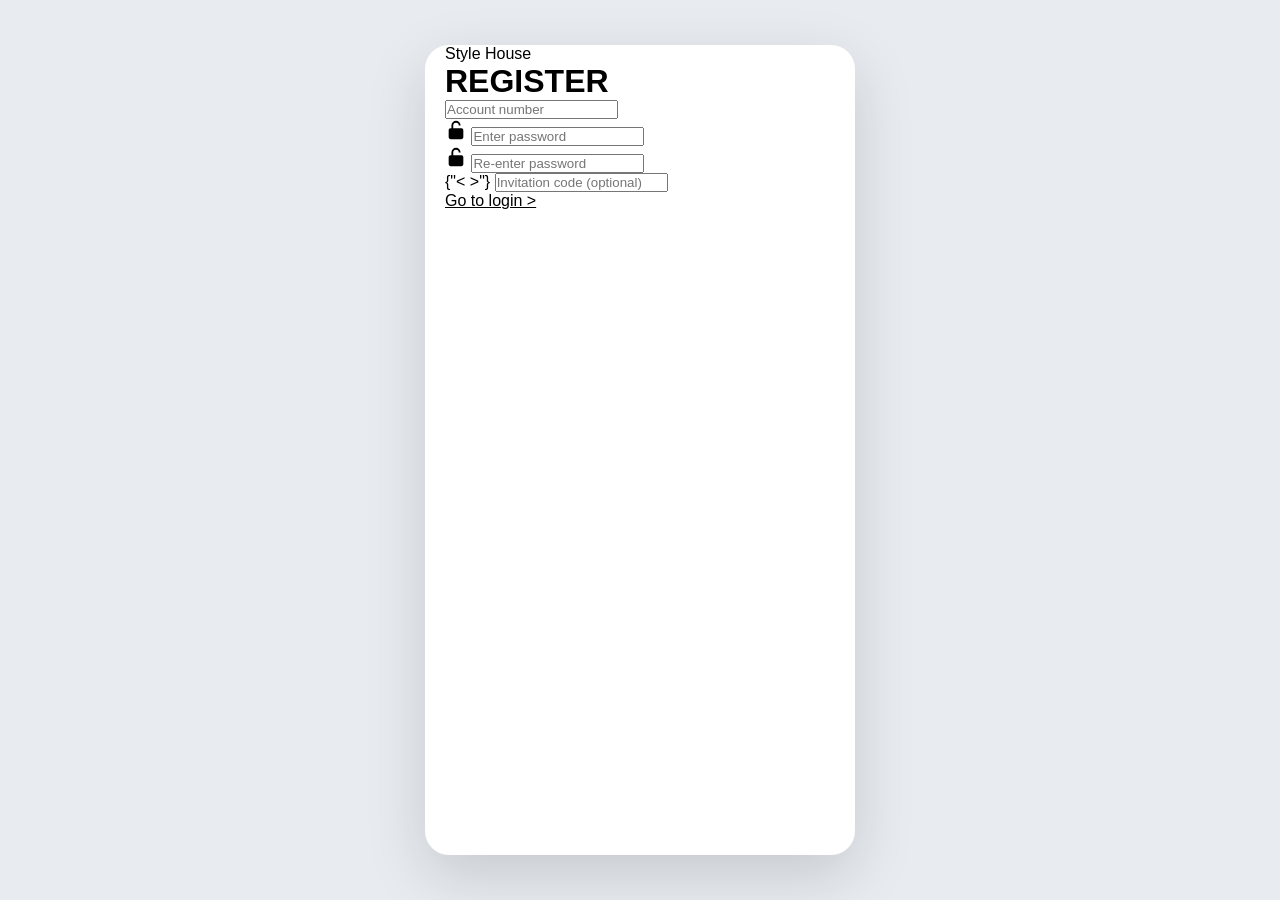
==== index.html @ 8387abc7 "Update index.html" ====
<!DOCTYPE html>
<html lang="en">
<head>
  <meta charset="UTF-8" />
  <meta name="viewport" content="width=device-width, initial-scale=1.0, maximum-scale=1.0, user-scalable=no" />
  <title>Auto Parts</title>
  <link rel="stylesheet" href="css/style.css" />
  <link rel="stylesheet" href="https://cdnjs.cloudflare.com/ajax/libs/font-awesome/6.0.0-beta3/css/all.min.css" />
</head>
<body>
  <div id="app"></div>

  <!-- Bottom Navigation -->
  <nav id="bottom-nav">
    <button class="nav-item" data-page="home"><i class="fas fa-home"></i><span>Home</span></button>
    <button class="nav-item" data-page="product"><i class="fas fa-shopping-bag"></i><span>Product</span></button>
    <button class="nav-item" data-page="myproduct"><i class="fas fa-box"></i><span>My product</span></button>
    <button class="nav-item" data-page="team"><i class="fas fa-users"></i><span>Team</span></button>
    <button class="nav-item" data-page="mine"><i class="fas fa-user"></i><span>Mine</span></button>
  </nav>

  <!-- Toast -->
  <div id="toast-container"></div>

  <script type="module" src="js/app.js"></script>
</body>
</html>
---- css/style.css ----
/* ============================================
   BASE STYLES
============================================ */
* {
  margin: 0;
  padding: 0;
  box-sizing: border-box;
}

body {
  font-family: -apple-system, BlinkMacSystemFont, 'Segoe UI', Roboto, sans-serif;
  background: #f0f2f5;
  display: flex;
  justify-content: center;
  align-items: center;
  min-height: 100vh;
}

#app {
  width: 100%;
  max-width: 430px;
  min-height: 100vh;
  margin: 0 auto;
  padding: 0 20px 80px;
  position: relative;
  background: #ffffff;
  transition: background 0.2s;
}

/* ============================================
   BOTTOM NAVIGATION (Dark)
============================================ */
#bottom-nav {
  position: fixed;
  bottom: 0;
  left: 50%;
  transform: translateX(-50%);
  width: 100%;
  max-width: 430px;
  background: #1a1f2e;
  display: none;
  justify-content: space-around;
  padding: 6px 0 10px;
  z-index: 1000;
  border-top: 1px solid #2a3040;
}

#bottom-nav.show {
  display: flex;
}

.nav-item {
  display: flex;
  flex-direction: column;
  align-items: center;
  cursor: pointer;
  padding: 4px 12px;
  color: #6a7488;
  border: none;
  background: none;
  font-size: 11px;
  transition: color 0.2s;
  min-width: 56px;
  text-decoration: none;
}

.nav-item i {
  font-size: 22px;
  margin-bottom: 2px;
}

.nav-item.active {
  color: #FF6B00;
}

.nav-item span {
  font-size: 10px;
  font-weight: 500;
}

/* ============================================
   AUTH PAGES (Register / Login) – Light Theme
============================================ */
.auth-page {
  background: #ffffff;
  min-height: 100vh;
  padding: 30px 0 20px;
}

.auth-header {
  text-align: center;
  margin-bottom: 30px;
}

/* Big circular logo */
.auth-logo {
  display: block;
  width: 120px;
  height: 120px;
  margin: 0 auto 10px;
  border-radius: 50%;
  object-fit: cover;
  background: #f5f5f5;
  padding: 6px;
  border: 3px solid #FF6B00;
}

/* Fallback text/emoji logo */
.logo-fallback {
  display: none;
  font-size: 60px;
  text-align: center;
  width: 120px;
  height: 120px;
  line-height: 120px;
  border-radius: 50%;
  background: #f5f5f5;
  border: 3px solid #FF6B00;
  margin: 0 auto 10px;
  color: #FF6B00;
}

.auth-header h1 {
  font-size: 28px;
  font-weight: 700;
  color: #FF6B00;
  letter-spacing: 1px;
  text-transform: uppercase;
  margin-top: 4px;
}

.auth-header .sub {
  font-size: 14px;
  color: #888;
  margin-top: 2px;
  letter-spacing: 2px;
  font-weight: 500;
}

.auth-card {
  background: #ffffff;
  border-radius: 12px;
  padding: 10px 0;
}

.auth-card .input-group {
  margin-bottom: 18px;
}

.auth-card .input-group label {
  display: block;
  font-size: 14px;
  font-weight: 500;
  color: #333;
  margin-bottom: 4px;
  letter-spacing: 0.3px;
}

.auth-card .input-group input {
  width: 100%;
  padding: 12px 14px;
  border: 1px solid #ddd;
  border-radius: 8px;
  font-size: 15px;
  background: #fafafa;
  transition: border 0.3s, background 0.3s;
  color: #333;
}

.auth-card .input-group input:focus {
  border-color: #FF6B00;
  outline: none;
  background: #ffffff;
}

.auth-btn {
  width: 100%;
  padding: 14px;
  background: #FF6B00;
  color: #ffffff;
  border: none;
  border-radius: 30px;
  font-size: 16px;
  font-weight: 700;
  cursor: pointer;
  transition: opacity 0.3s, transform 0.1s;
  margin-top: 6px;
}

.auth-btn:hover {
  opacity: 0.85;
}

.auth-btn:active {
  transform: scale(0.97);
}

.auth-footer {
  text-align: center;
  margin-top: 16px;
  font-size: 14px;
  color: #555;
}

.auth-footer .link {
  color: #FF6B00;
  text-decoration: none;
  font-weight: 600;
}

.auth-footer .link:hover {
  text-decoration: underline;
}

.auth-bottom-links {
  display: flex;
  justify-content: center;
  gap: 40px;
  margin-top: 30px;
  color: #aaa;
  font-size: 13px;
  font-weight: 500;
}

.auth-bottom-links span {
  cursor: default;
}

.auth-bottom-links i {
  margin-right: 4px;
}

/* ============================================
   DARK THEME PAGES (Home, Product, Team, Mine, etc.)
============================================ */
.dark-page {
  background: #0f1624;
  color: #ffffff;
}

.card {
  background: #141c2b;
  border-radius: 16px;
  padding: 16px 18px;
  margin-bottom: 12px;
  border: 1px solid #1e2838;
}

.card-glass {
  background: linear-gradient(135deg, #1a2a3a, #0f1a24);
  border-radius: 16px;
  padding: 16px 18px;
  margin-bottom: 12px;
  border: 1px solid #2a3a4a;
}

.btn {
  background: #FF6B00;
  color: #ffffff;
  border: none;
  border-radius: 30px;
  padding: 12px 20px;
  font-weight: 700;
  font-size: 15px;
  width: 100%;
  cursor: pointer;
  transition: opacity 0.3s, transform 0.1s;
}

.btn:hover {
  opacity: 0.85;
}

.btn:active {
  transform: scale(0.97);
}

.btn-secondary {
  background: transparent;
  border: 1px solid #FF6B00;
  color: #FF6B00;
}

.btn-danger {
  background: #d32f2f;
  color: #ffffff;
}

.btn-small {
  width: auto;
  padding: 8px 18px;
  font-size: 13px;
}

.dark-page .input-group input,
.dark-page .input-group select {
  background: #0a0e17;
  border: 1px solid #2a3040;
  color: #ffffff;
}

.dark-page .input-group input:focus {
  border-color: #FF6B00;
  outline: none;
}

.page-title {
  font-size: 22px;
  font-weight: 700;
  margin-bottom: 16px;
  text-align: center;
  color: #ffffff;
}

.page-subtitle {
  color: #8a94a6;
  font-size: 14px;
  text-align: center;
  margin-bottom: 16px;
}

.home-balance {
  display: flex;
  justify-content: space-between;
  align-items: center;
}

.home-balance-amount {
  font-size: 28px;
  font-weight: 700;
}

.home-balance-label {
  color: #8a94a6;
  font-size: 13px;
}

.home-balance-income {
  text-align: right;
}

.home-balance-income .amount {
  font-size: 20px;
  font-weight: 600;
  color: #4caf50;
}

.home-quick-actions {
  display: flex;
  gap: 10px;
  margin: 12px 0 16px;
}

.home-quick-actions .card {
  flex: 1;
  text-align: center;
  padding: 12px 8px;
  cursor: pointer;
  transition: border 0.2s;
}

.home-quick-actions .card:hover {
  border-color: #FF6B00;
}

.home-quick-actions .icon {
  font-size: 26px;
  color: #FF6B00;
}

.home-quick-actions .label {
  font-size: 12px;
  margin-top: 4px;
  color: #8a94a6;
}

.home-quick-actions .sub-label {
  font-size: 11px;
  color: #4caf50;
}

.product-card {
  background: #141c2b;
  border-radius: 16px;
  padding: 16px;
  margin-bottom: 12px;
  border: 1px solid #1e2838;
}

.product-card h3 {
  font-size: 17px;
  margin-bottom: 4px;
}

.product-card p {
  color: #8a94a6;
  font-size: 14px;
  margin: 2px 0;
}

.product-card .price {
  color: #FF6B00;
  font-weight: 700;
  font-size: 18px;
}

.team-code {
  display: flex;
  gap: 8px;
  align-items: center;
  margin: 8px 0;
}

.team-code code {
  background: #0a0e17;
  padding: 6px 12px;
  border-radius: 6px;
  font-size: 14px;
  flex: 1;
  overflow: hidden;
  text-overflow: ellipsis;
  color: #fff;
}

.team-stats {
  display: flex;
  gap: 10px;
  margin: 12px 0;
}

.team-stats .stat {
  flex: 1;
  text-align: center;
  background: #141c2b;
  padding: 12px;
  border-radius: 12px;
  border: 1px solid #1e2838;
}

.team-stats .stat .number {
  font-size: 22px;
  font-weight: 700;
  color: #FF6B00;
}

.team-stats .stat .label {
  font-size: 12px;
  color: #8a94a6;
}

.team-level {
  background: #141c2b;
  border-radius: 12px;
  padding: 12px 16px;
  margin-bottom: 8px;
  border-left: 3px solid #FF6B00;
}

.team-level .level-title {
  font-weight: 600;
  font-size: 15px;
}

.team-level .level-detail {
  font-size: 13px;
  color: #8a94a6;
}

.team-level .level-percent {
  color: #FF6B00;
  font-weight: 700;
}

.amount-grid {
  display: grid;
  grid-template-columns: repeat(3, 1fr);
  gap: 8px;
  margin: 10px 0;
}

.amount-grid .btn {
  padding: 10px;
  font-size: 14px;
}

.mine-profile {
  text-align: center;
}

.mine-profile .avatar {
  font-size: 56px;
  margin-bottom: 8px;
}

.mine-profile .name {
  font-size: 20px;
  font-weight: 700;
}

.mine-profile .level {
  color: #FF6B00;
  font-size: 14px;
}

.mine-menu {
  display: grid;
  grid-template-columns: repeat(2, 1fr);
  gap: 8px;
  margin-top: 12px;
}

.mine-menu .btn {
  padding: 12px;
  font-size: 13px;
}

.checkin-icon {
  font-size: 56px;
  color: #FF6B00;
  text-align: center;
  display: block;
  margin: 8px 0;
}

.checkin-amount {
  font-size: 32px;
  font-weight: 700;
  text-align: center;
  color: #FF6B00;
}

.task-progress {
  background: #1e2838;
  height: 6px;
  border-radius: 4px;
  margin: 6px 0;
  overflow: hidden;
}

.task-progress .fill {
  background: #FF6B00;
  height: 100%;
  border-radius: 4px;
  transition: width 0.5s;
}

.record-item {
  display: flex;
  justify-content: space-between;
  align-items: center;
  padding: 10px 0;
  border-bottom: 1px solid #1e2838;
}

.record-item:last-child {
  border-bottom: none;
}

.record-item .desc {
  font-size: 14px;
}

.record-item .date {
  font-size: 11px;
  color: #6a7488;
}

.record-item .amount-positive {
  color: #4caf50;
  font-weight: 600;
}

.record-item .amount-negative {
  color: #f44336;
  font-weight: 600;
}

.service-card {
  text-align: center;
  background: #141c2b;
  border-radius: 16px;
  padding: 24px;
  border: 1px solid #1e2838;
}

.service-card .icon {
  font-size: 48px;
  color: #FF6B00;
}

.service-card .title {
  font-size: 18px;
  font-weight: 600;
  margin: 8px 0;
}

.service-card .sub {
  color: #8a94a6;
  font-size: 14px;
}

#toast-container {
  position: fixed;
  top: 20px;
  left: 50%;
  transform: translateX(-50%);
  z-index: 9999;
  width: 90%;
  max-width: 400px;
}

.toast {
  background: #141c2b;
  color: #ffffff;
  padding: 14px 18px;
  border-radius: 12px;
  margin-bottom: 8px;
  border-left: 4px solid #FF6B00;
  box-shadow: 0 4px 20px rgba(0,0,0,0.4);
  animation: slideIn 0.3s ease;
}

.toast-success { border-left-color: #4caf50; }
.toast-error { border-left-color: #f44336; }
.toast-warning { border-left-color: #ff9800; }

@keyframes slideIn {
  from { transform: translateY(-20px); opacity: 0; }
  to { transform: translateY(0); opacity: 1; }
}

@media (min-width: 431px) {
  body { background: #e8ecf1; padding: 20px; }
  #app { border-radius: 24px; min-height: 90vh; max-height: 95vh; box-shadow: 0 20px 60px rgba(0,0,0,0.15); overflow-y: auto; padding-bottom: 80px; }
  #bottom-nav { max-width: 430px; border-radius: 0 0 24px 24px; }
}

@media (max-width: 430px) {
  #app { min-height: 100vh; border-radius: 0; }
  #bottom-nav { max-width: 100%; border-radius: 0; }
}
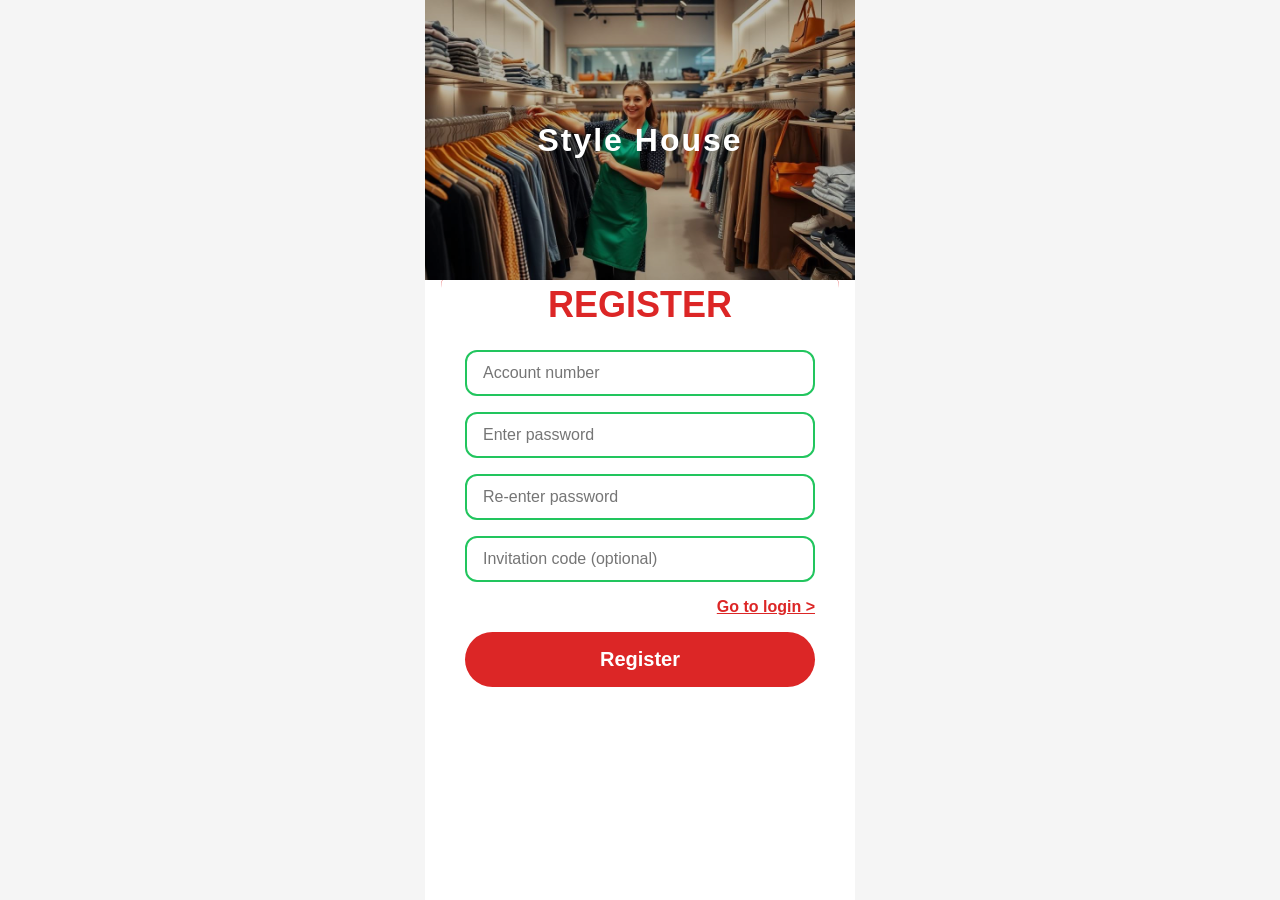
==== commit 913b9966: "Update index.html" ====
--- a/index.html
+++ b/index.html
@@ -3,9 +3,10 @@
 <head>
   <meta charset="UTF-8" />
   <meta name="viewport" content="width=device-width, initial-scale=1.0, maximum-scale=1.0, user-scalable=no" />
-  <title>Auto Parts</title>
+  <title>Style House</title>
   <link rel="stylesheet" href="css/style.css" />
   <link rel="stylesheet" href="https://cdnjs.cloudflare.com/ajax/libs/font-awesome/6.0.0-beta3/css/all.min.css" />
+  <link rel="icon" type="image/png" href="assets/images/my-favicon.png" />
 </head>
 <body>
   <div id="app"></div>
@@ -19,7 +20,7 @@
     <button class="nav-item" data-page="mine"><i class="fas fa-user"></i><span>Mine</span></button>
   </nav>
 
-  <!-- Toast -->
+  <!-- Toast container -->
   <div id="toast-container"></div>
 
   <script type="module" src="js/app.js"></script>
--- a/css/style.css
+++ b/css/style.css
@@ -1,35 +1,33 @@
-/* ============================================
-   BASE STYLES
-============================================ */
-* {
-  margin: 0;
-  padding: 0;
-  box-sizing: border-box;
-}
-
+/* ---------- RESET & BASE ---------- */
+* { margin: 0; padding: 0; box-sizing: border-box; }
 body {
   font-family: -apple-system, BlinkMacSystemFont, 'Segoe UI', Roboto, sans-serif;
-  background: #f0f2f5;
+  background: #f5f5f5;
+  color: #343434;
   display: flex;
   justify-content: center;
-  align-items: center;
   min-height: 100vh;
 }
-
 #app {
   width: 100%;
   max-width: 430px;
+  background: #fff;
   min-height: 100vh;
+  padding-bottom: 80px;
+  position: relative;
   margin: 0 auto;
-  padding: 0 20px 80px;
-  position: relative;
-  background: #ffffff;
-  transition: background 0.2s;
 }
 
-/* ============================================
-   BOTTOM NAVIGATION (Dark)
-============================================ */
+/* ---------- COLOURS ---------- */
+:root {
+  --green: #22c55e;
+  --green-dark: #16a34a;
+  --red: #dc2626;
+  --gold: #d99b1c;
+  --bg: #f5f5f5;
+}
+
+/* ---------- BOTTOM NAV ---------- */
 #bottom-nav {
   position: fixed;
   bottom: 0;
@@ -37,568 +35,122 @@
   transform: translateX(-50%);
   width: 100%;
   max-width: 430px;
-  background: #1a1f2e;
+  background: #fff;
+  border-top: 2px solid var(--green);
   display: none;
   justify-content: space-around;
   padding: 6px 0 10px;
   z-index: 1000;
-  border-top: 1px solid #2a3040;
 }
-
-#bottom-nav.show {
-  display: flex;
-}
-
+#bottom-nav.show { display: flex; }
 .nav-item {
   display: flex;
   flex-direction: column;
   align-items: center;
   cursor: pointer;
-  padding: 4px 12px;
-  color: #6a7488;
   border: none;
-  background: none;
-  font-size: 11px;
-  transition: color 0.2s;
-  min-width: 56px;
-  text-decoration: none;
+  background: transparent;
+  color: var(--green-dark);
+  font-size: 10px;
+  font-weight: 700;
+  transition: 0.2s;
+  min-width: 50px;
+}
+.nav-item i { font-size: 20px; margin-bottom: 1px; }
+.nav-item.active { color: var(--red); }
+
+/* ---------- CARDS ---------- */
+.card { background: #fff; border-radius: 16px; padding: 16px; border: 2px solid var(--green); margin-bottom: 12px; }
+.card-green { background: var(--green); color: #fff; border: none; }
+
+/* ---------- BUTTONS ---------- */
+.btn {
+  background: var(--green);
+  color: #fff;
+  border: none;
+  border-radius: 30px;
+  padding: 10px 16px;
+  font-weight: 700;
+  font-size: 14px;
+  cursor: pointer;
+  transition: 0.2s;
+  width: 100%;
+}
+.btn:hover { opacity: 0.85; }
+.btn-secondary { background: transparent; border: 2px solid var(--green); color: var(--green-dark); }
+.btn-red { background: var(--red); }
+.btn-gold { background: var(--gold); }
+
+/* ---------- INPUTS ---------- */
+.input-group { margin-bottom: 14px; }
+.input-group label { display: block; font-size: 13px; color: #6b6b6b; margin-bottom: 4px; }
+.input-group input, .input-group select {
+  width: 100%;
+  padding: 12px 14px;
+  border-radius: 10px;
+  border: 2px solid #e5e5e5;
+  background: #fff;
+  font-size: 15px;
+  outline: none;
+  transition: 0.2s;
+  color: #343434;
+}
+.input-group input:focus { border-color: var(--green); }
+
+/* ---------- HEADER / HERO ---------- */
+.hero {
+  width: 100%;
+  height: 200px;
+  object-fit: cover;
+  position: relative;
+}
+.hero-overlay {
+  position: absolute;
+  inset: 0;
+  background: rgba(0,0,0,0.25);
+}
+.hero-title {
+  position: absolute;
+  top: 50%;
+  left: 50%;
+  transform: translate(-50%, -50%);
+  color: #fff;
+  font-size: 32px;
+  font-weight: 900;
+  letter-spacing: 2px;
+  text-shadow: 0 2px 10px rgba(0,0,0,0.3);
 }
 
-.nav-item i {
-  font-size: 22px;
-  margin-bottom: 2px;
+/* ---------- PRODUCT CARDS ---------- */
+.product-card {
+  background: #fff;
+  border-radius: 16px;
+  padding: 12px;
+  border: 2px solid var(--green);
+  margin-bottom: 12px;
+}
+.product-card img {
+  width: 100%;
+  height: 120px;
+  object-fit: contain;
+  border-radius: 12px;
+  background: #f0fdf4;
 }
 
-.nav-item.active {
-  color: #FF6B00;
-}
+/* ---------- MISC ---------- */
+.text-green { color: var(--green); }
+.text-red { color: var(--red); }
+.text-gold { color: var(--gold); }
+.text-muted { color: #6b6b6b; font-size: 12px; }
+.flex { display: flex; align-items: center; gap: 8px; }
+.flex-between { display: flex; justify-content: space-between; align-items: center; }
+.grid-2 { display: grid; grid-template-columns: 1fr 1fr; gap: 12px; }
+.mt-2 { margin-top: 8px; }
+.mt-4 { margin-top: 16px; }
+.mb-2 { margin-bottom: 8px; }
+.p-3 { padding: 12px; }
 
-.nav-item span {
-  font-size: 10px;
-  font-weight: 500;
-}
-
-/* ============================================
-   AUTH PAGES (Register / Login) – Light Theme
-============================================ */
-.auth-page {
-  background: #ffffff;
-  min-height: 100vh;
-  padding: 30px 0 20px;
-}
-
-.auth-header {
-  text-align: center;
-  margin-bottom: 30px;
-}
-
-/* Big circular logo */
-.auth-logo {
-  display: block;
-  width: 120px;
-  height: 120px;
-  margin: 0 auto 10px;
-  border-radius: 50%;
-  object-fit: cover;
-  background: #f5f5f5;
-  padding: 6px;
-  border: 3px solid #FF6B00;
-}
-
-/* Fallback text/emoji logo */
-.logo-fallback {
-  display: none;
-  font-size: 60px;
-  text-align: center;
-  width: 120px;
-  height: 120px;
-  line-height: 120px;
-  border-radius: 50%;
-  background: #f5f5f5;
-  border: 3px solid #FF6B00;
-  margin: 0 auto 10px;
-  color: #FF6B00;
-}
-
-.auth-header h1 {
-  font-size: 28px;
-  font-weight: 700;
-  color: #FF6B00;
-  letter-spacing: 1px;
-  text-transform: uppercase;
-  margin-top: 4px;
-}
-
-.auth-header .sub {
-  font-size: 14px;
-  color: #888;
-  margin-top: 2px;
-  letter-spacing: 2px;
-  font-weight: 500;
-}
-
-.auth-card {
-  background: #ffffff;
-  border-radius: 12px;
-  padding: 10px 0;
-}
-
-.auth-card .input-group {
-  margin-bottom: 18px;
-}
-
-.auth-card .input-group label {
-  display: block;
-  font-size: 14px;
-  font-weight: 500;
-  color: #333;
-  margin-bottom: 4px;
-  letter-spacing: 0.3px;
-}
-
-.auth-card .input-group input {
-  width: 100%;
-  padding: 12px 14px;
-  border: 1px solid #ddd;
-  border-radius: 8px;
-  font-size: 15px;
-  background: #fafafa;
-  transition: border 0.3s, background 0.3s;
-  color: #333;
-}
-
-.auth-card .input-group input:focus {
-  border-color: #FF6B00;
-  outline: none;
-  background: #ffffff;
-}
-
-.auth-btn {
-  width: 100%;
-  padding: 14px;
-  background: #FF6B00;
-  color: #ffffff;
-  border: none;
-  border-radius: 30px;
-  font-size: 16px;
-  font-weight: 700;
-  cursor: pointer;
-  transition: opacity 0.3s, transform 0.1s;
-  margin-top: 6px;
-}
-
-.auth-btn:hover {
-  opacity: 0.85;
-}
-
-.auth-btn:active {
-  transform: scale(0.97);
-}
-
-.auth-footer {
-  text-align: center;
-  margin-top: 16px;
-  font-size: 14px;
-  color: #555;
-}
-
-.auth-footer .link {
-  color: #FF6B00;
-  text-decoration: none;
-  font-weight: 600;
-}
-
-.auth-footer .link:hover {
-  text-decoration: underline;
-}
-
-.auth-bottom-links {
-  display: flex;
-  justify-content: center;
-  gap: 40px;
-  margin-top: 30px;
-  color: #aaa;
-  font-size: 13px;
-  font-weight: 500;
-}
-
-.auth-bottom-links span {
-  cursor: default;
-}
-
-.auth-bottom-links i {
-  margin-right: 4px;
-}
-
-/* ============================================
-   DARK THEME PAGES (Home, Product, Team, Mine, etc.)
-============================================ */
-.dark-page {
-  background: #0f1624;
-  color: #ffffff;
-}
-
-.card {
-  background: #141c2b;
-  border-radius: 16px;
-  padding: 16px 18px;
-  margin-bottom: 12px;
-  border: 1px solid #1e2838;
-}
-
-.card-glass {
-  background: linear-gradient(135deg, #1a2a3a, #0f1a24);
-  border-radius: 16px;
-  padding: 16px 18px;
-  margin-bottom: 12px;
-  border: 1px solid #2a3a4a;
-}
-
-.btn {
-  background: #FF6B00;
-  color: #ffffff;
-  border: none;
-  border-radius: 30px;
-  padding: 12px 20px;
-  font-weight: 700;
-  font-size: 15px;
-  width: 100%;
-  cursor: pointer;
-  transition: opacity 0.3s, transform 0.1s;
-}
-
-.btn:hover {
-  opacity: 0.85;
-}
-
-.btn:active {
-  transform: scale(0.97);
-}
-
-.btn-secondary {
-  background: transparent;
-  border: 1px solid #FF6B00;
-  color: #FF6B00;
-}
-
-.btn-danger {
-  background: #d32f2f;
-  color: #ffffff;
-}
-
-.btn-small {
-  width: auto;
-  padding: 8px 18px;
-  font-size: 13px;
-}
-
-.dark-page .input-group input,
-.dark-page .input-group select {
-  background: #0a0e17;
-  border: 1px solid #2a3040;
-  color: #ffffff;
-}
-
-.dark-page .input-group input:focus {
-  border-color: #FF6B00;
-  outline: none;
-}
-
-.page-title {
-  font-size: 22px;
-  font-weight: 700;
-  margin-bottom: 16px;
-  text-align: center;
-  color: #ffffff;
-}
-
-.page-subtitle {
-  color: #8a94a6;
-  font-size: 14px;
-  text-align: center;
-  margin-bottom: 16px;
-}
-
-.home-balance {
-  display: flex;
-  justify-content: space-between;
-  align-items: center;
-}
-
-.home-balance-amount {
-  font-size: 28px;
-  font-weight: 700;
-}
-
-.home-balance-label {
-  color: #8a94a6;
-  font-size: 13px;
-}
-
-.home-balance-income {
-  text-align: right;
-}
-
-.home-balance-income .amount {
-  font-size: 20px;
-  font-weight: 600;
-  color: #4caf50;
-}
-
-.home-quick-actions {
-  display: flex;
-  gap: 10px;
-  margin: 12px 0 16px;
-}
-
-.home-quick-actions .card {
-  flex: 1;
-  text-align: center;
-  padding: 12px 8px;
-  cursor: pointer;
-  transition: border 0.2s;
-}
-
-.home-quick-actions .card:hover {
-  border-color: #FF6B00;
-}
-
-.home-quick-actions .icon {
-  font-size: 26px;
-  color: #FF6B00;
-}
-
-.home-quick-actions .label {
-  font-size: 12px;
-  margin-top: 4px;
-  color: #8a94a6;
-}
-
-.home-quick-actions .sub-label {
-  font-size: 11px;
-  color: #4caf50;
-}
-
-.product-card {
-  background: #141c2b;
-  border-radius: 16px;
-  padding: 16px;
-  margin-bottom: 12px;
-  border: 1px solid #1e2838;
-}
-
-.product-card h3 {
-  font-size: 17px;
-  margin-bottom: 4px;
-}
-
-.product-card p {
-  color: #8a94a6;
-  font-size: 14px;
-  margin: 2px 0;
-}
-
-.product-card .price {
-  color: #FF6B00;
-  font-weight: 700;
-  font-size: 18px;
-}
-
-.team-code {
-  display: flex;
-  gap: 8px;
-  align-items: center;
-  margin: 8px 0;
-}
-
-.team-code code {
-  background: #0a0e17;
-  padding: 6px 12px;
-  border-radius: 6px;
-  font-size: 14px;
-  flex: 1;
-  overflow: hidden;
-  text-overflow: ellipsis;
-  color: #fff;
-}
-
-.team-stats {
-  display: flex;
-  gap: 10px;
-  margin: 12px 0;
-}
-
-.team-stats .stat {
-  flex: 1;
-  text-align: center;
-  background: #141c2b;
-  padding: 12px;
-  border-radius: 12px;
-  border: 1px solid #1e2838;
-}
-
-.team-stats .stat .number {
-  font-size: 22px;
-  font-weight: 700;
-  color: #FF6B00;
-}
-
-.team-stats .stat .label {
-  font-size: 12px;
-  color: #8a94a6;
-}
-
-.team-level {
-  background: #141c2b;
-  border-radius: 12px;
-  padding: 12px 16px;
-  margin-bottom: 8px;
-  border-left: 3px solid #FF6B00;
-}
-
-.team-level .level-title {
-  font-weight: 600;
-  font-size: 15px;
-}
-
-.team-level .level-detail {
-  font-size: 13px;
-  color: #8a94a6;
-}
-
-.team-level .level-percent {
-  color: #FF6B00;
-  font-weight: 700;
-}
-
-.amount-grid {
-  display: grid;
-  grid-template-columns: repeat(3, 1fr);
-  gap: 8px;
-  margin: 10px 0;
-}
-
-.amount-grid .btn {
-  padding: 10px;
-  font-size: 14px;
-}
-
-.mine-profile {
-  text-align: center;
-}
-
-.mine-profile .avatar {
-  font-size: 56px;
-  margin-bottom: 8px;
-}
-
-.mine-profile .name {
-  font-size: 20px;
-  font-weight: 700;
-}
-
-.mine-profile .level {
-  color: #FF6B00;
-  font-size: 14px;
-}
-
-.mine-menu {
-  display: grid;
-  grid-template-columns: repeat(2, 1fr);
-  gap: 8px;
-  margin-top: 12px;
-}
-
-.mine-menu .btn {
-  padding: 12px;
-  font-size: 13px;
-}
-
-.checkin-icon {
-  font-size: 56px;
-  color: #FF6B00;
-  text-align: center;
-  display: block;
-  margin: 8px 0;
-}
-
-.checkin-amount {
-  font-size: 32px;
-  font-weight: 700;
-  text-align: center;
-  color: #FF6B00;
-}
-
-.task-progress {
-  background: #1e2838;
-  height: 6px;
-  border-radius: 4px;
-  margin: 6px 0;
-  overflow: hidden;
-}
-
-.task-progress .fill {
-  background: #FF6B00;
-  height: 100%;
-  border-radius: 4px;
-  transition: width 0.5s;
-}
-
-.record-item {
-  display: flex;
-  justify-content: space-between;
-  align-items: center;
-  padding: 10px 0;
-  border-bottom: 1px solid #1e2838;
-}
-
-.record-item:last-child {
-  border-bottom: none;
-}
-
-.record-item .desc {
-  font-size: 14px;
-}
-
-.record-item .date {
-  font-size: 11px;
-  color: #6a7488;
-}
-
-.record-item .amount-positive {
-  color: #4caf50;
-  font-weight: 600;
-}
-
-.record-item .amount-negative {
-  color: #f44336;
-  font-weight: 600;
-}
-
-.service-card {
-  text-align: center;
-  background: #141c2b;
-  border-radius: 16px;
-  padding: 24px;
-  border: 1px solid #1e2838;
-}
-
-.service-card .icon {
-  font-size: 48px;
-  color: #FF6B00;
-}
-
-.service-card .title {
-  font-size: 18px;
-  font-weight: 600;
-  margin: 8px 0;
-}
-
-.service-card .sub {
-  color: #8a94a6;
-  font-size: 14px;
-}
-
+/* ---------- TOAST ---------- */
 #toast-container {
   position: fixed;
   top: 20px;
@@ -608,34 +160,19 @@
   width: 90%;
   max-width: 400px;
 }
-
 .toast {
   background: #141c2b;
-  color: #ffffff;
-  padding: 14px 18px;
+  color: #fff;
+  padding: 12px 18px;
   border-radius: 12px;
   margin-bottom: 8px;
-  border-left: 4px solid #FF6B00;
-  box-shadow: 0 4px 20px rgba(0,0,0,0.4);
-  animation: slideIn 0.3s ease;
+  border-left: 4px solid var(--green);
+  box-shadow: 0 4px 20px rgba(0,0,0,0.3);
+  animation: slideDown 0.3s ease;
 }
-
-.toast-success { border-left-color: #4caf50; }
-.toast-error { border-left-color: #f44336; }
-.toast-warning { border-left-color: #ff9800; }
-
-@keyframes slideIn {
+.toast-error { border-left-color: var(--red); }
+.toast-success { border-left-color: var(--green); }
+@keyframes slideDown {
   from { transform: translateY(-20px); opacity: 0; }
   to { transform: translateY(0); opacity: 1; }
 }
-
-@media (min-width: 431px) {
-  body { background: #e8ecf1; padding: 20px; }
-  #app { border-radius: 24px; min-height: 90vh; max-height: 95vh; box-shadow: 0 20px 60px rgba(0,0,0,0.15); overflow-y: auto; padding-bottom: 80px; }
-  #bottom-nav { max-width: 430px; border-radius: 0 0 24px 24px; }
-}
-
-@media (max-width: 430px) {
-  #app { min-height: 100vh; border-radius: 0; }
-  #bottom-nav { max-width: 100%; border-radius: 0; }
-}
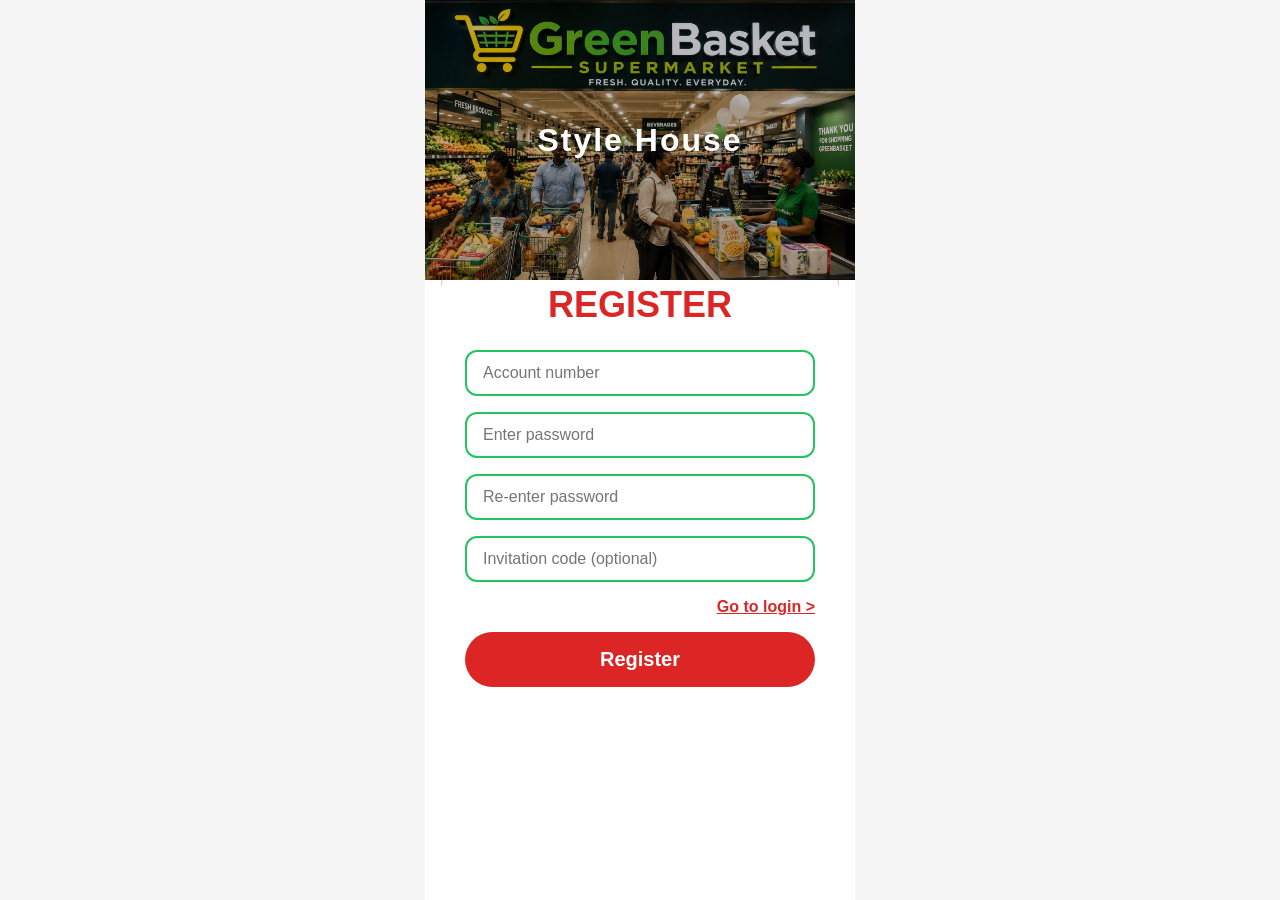
==== commit 0c081f41: "Update index.html" ====
--- a/index.html
+++ b/index.html
@@ -3,10 +3,14 @@
 <head>
   <meta charset="UTF-8" />
   <meta name="viewport" content="width=device-width, initial-scale=1.0, maximum-scale=1.0, user-scalable=no" />
-  <title>Style House</title>
+  <title>Green Basket</title>
+  
+  <!-- Favicon with cache‑busting query string -->
+  <link rel="icon" type="image/png" href="assets/images/favicon.png?v=2" />
+  <link rel="shortcut icon" href="assets/images/favicon.ico?v=2" />
+
   <link rel="stylesheet" href="css/style.css" />
   <link rel="stylesheet" href="https://cdnjs.cloudflare.com/ajax/libs/font-awesome/6.0.0-beta3/css/all.min.css" />
-  <link rel="icon" type="image/png" href="assets/images/my-favicon.png" />
 </head>
 <body>
   <div id="app"></div>
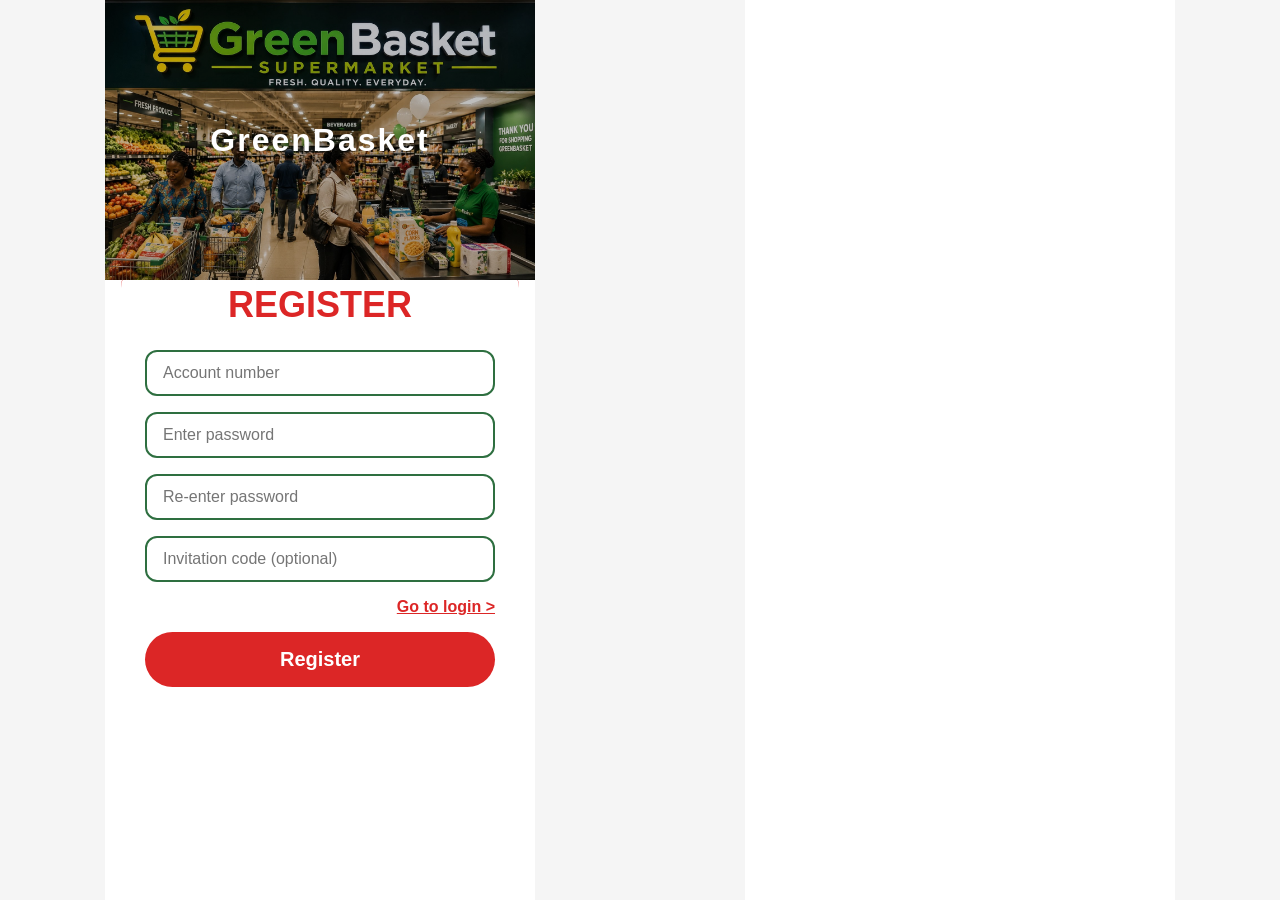
==== commit 8a5395c7: "Update index.html" ====
--- a/index.html
+++ b/index.html
@@ -3,7 +3,38 @@
 <head>
   <meta charset="UTF-8" />
   <meta name="viewport" content="width=device-width, initial-scale=1.0, maximum-scale=1.0, user-scalable=no" />
-  <title>Green Basket</title>
+  <title><!DOCTYPE html>
+<html lang="en">
+<head>
+  <meta charset="UTF-8" />
+  <meta name="viewport" content="width=device-width, initial-scale=1.0, maximum-scale=1.0, user-scalable=no" />
+  <title>AEROGROBALSHIPPING</title>
+  
+  <!-- Favicon with cache‑busting query string -->
+  <link rel="icon" type="image/png" href="assets/images/favicon.png?v=2" />
+  <link rel="shortcut icon" href="assets/images/favicon.ico?v=2" />
+
+  <link rel="stylesheet" href="css/style.css" />
+  <link rel="stylesheet" href="https://cdnjs.cloudflare.com/ajax/libs/font-awesome/6.0.0-beta3/css/all.min.css" />
+</head>
+<body>
+  <div id="app"></div>
+
+  <!-- Bottom Navigation -->
+  <nav id="bottom-nav">
+    <button class="nav-item" data-page="home"><i class="fas fa-home"></i><span>Home</span></button>
+    <button class="nav-item" data-page="product"><i class="fas fa-shopping-bag"></i><span>Product</span></button>
+    <button class="nav-item" data-page="myproduct"><i class="fas fa-box"></i><span>My product</span></button>
+    <button class="nav-item" data-page="team"><i class="fas fa-users"></i><span>Team</span></button>
+    <button class="nav-item" data-page="mine"><i class="fas fa-user"></i><span>Mine</span></button>
+  </nav>
+
+  <!-- Toast container -->
+  <div id="toast-container"></div>
+
+  <script type="module" src="js/app.js"></script>
+</body>
+</html></title>
   
   <!-- Favicon with cache‑busting query string -->
   <link rel="icon" type="image/png" href="assets/images/favicon.png?v=2" />
--- a/css/style.css
+++ b/css/style.css
@@ -20,8 +20,8 @@
 
 /* ---------- COLOURS ---------- */
 :root {
-  --green: #22c55e;
-  --green-dark: #16a34a;
+  --green: #2E6F40;
+  --green-dark: #1F4D2B;
   --red: #dc2626;
   --gold: #d99b1c;
   --bg: #f5f5f5;
@@ -134,7 +134,7 @@
   height: 120px;
   object-fit: contain;
   border-radius: 12px;
-  background: #f0fdf4;
+  background: #EDF4F0;
 }
 
 /* ---------- MISC ---------- */
--- a/css/style.css
+++ b/css/style.css
@@ -20,8 +20,8 @@
 
 /* ---------- COLOURS ---------- */
 :root {
-  --green: #22c55e;
-  --green-dark: #16a34a;
+  --green: #2E6F40;
+  --green-dark: #1F4D2B;
   --red: #dc2626;
   --gold: #d99b1c;
   --bg: #f5f5f5;
@@ -134,7 +134,7 @@
   height: 120px;
   object-fit: contain;
   border-radius: 12px;
-  background: #f0fdf4;
+  background: #EDF4F0;
 }
 
 /* ---------- MISC ---------- */
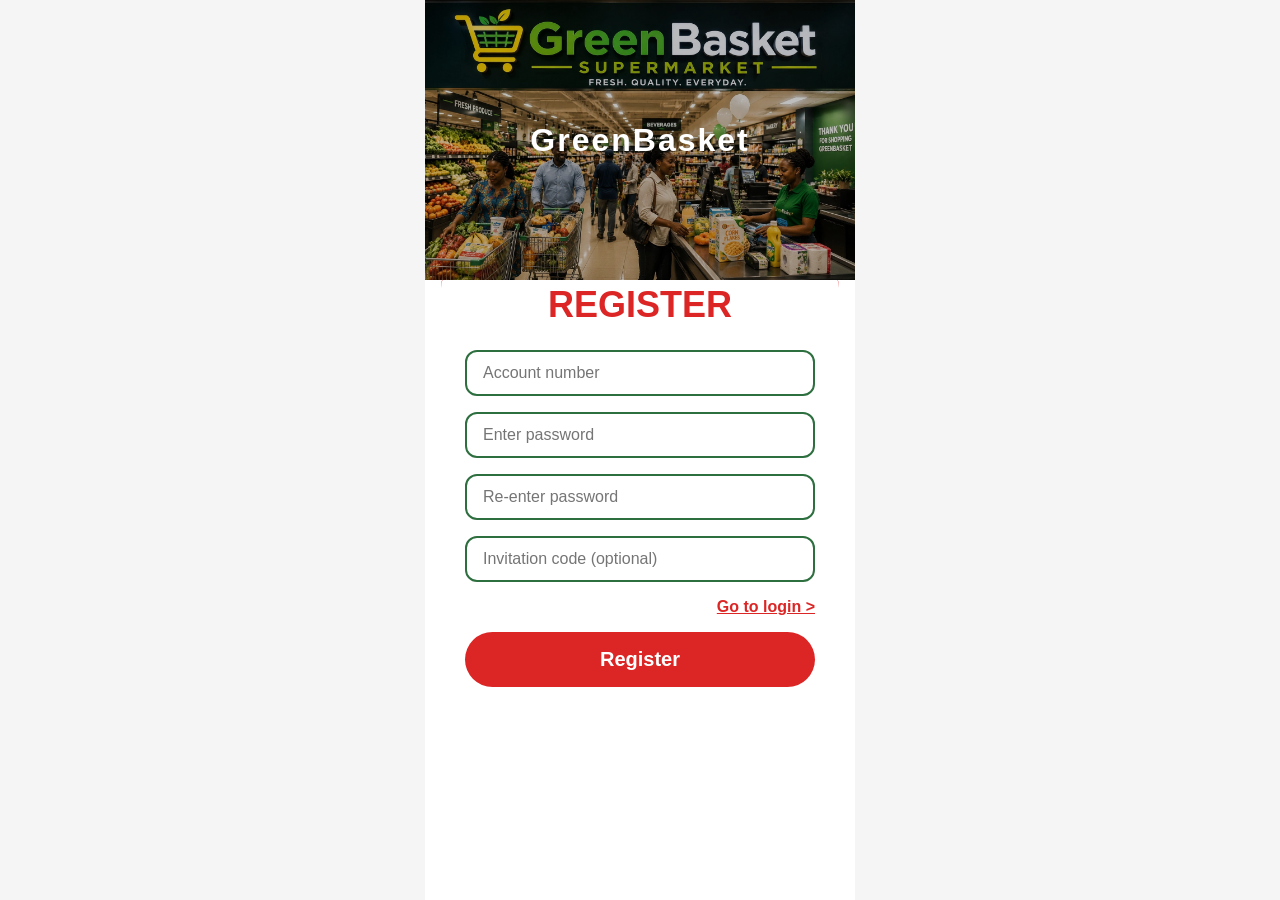
==== commit 0783e897: "Update index.html" ====
--- a/index.html
+++ b/index.html
@@ -1,9 +1,4 @@
 <!DOCTYPE html>
-<html lang="en">
-<head>
-  <meta charset="UTF-8" />
-  <meta name="viewport" content="width=device-width, initial-scale=1.0, maximum-scale=1.0, user-scalable=no" />
-  <title><!DOCTYPE html>
 <html lang="en">
 <head>
   <meta charset="UTF-8" />
@@ -34,30 +29,4 @@
 
   <script type="module" src="js/app.js"></script>
 </body>
-</html></title>
-  
-  <!-- Favicon with cache‑busting query string -->
-  <link rel="icon" type="image/png" href="assets/images/favicon.png?v=2" />
-  <link rel="shortcut icon" href="assets/images/favicon.ico?v=2" />
-
-  <link rel="stylesheet" href="css/style.css" />
-  <link rel="stylesheet" href="https://cdnjs.cloudflare.com/ajax/libs/font-awesome/6.0.0-beta3/css/all.min.css" />
-</head>
-<body>
-  <div id="app"></div>
-
-  <!-- Bottom Navigation -->
-  <nav id="bottom-nav">
-    <button class="nav-item" data-page="home"><i class="fas fa-home"></i><span>Home</span></button>
-    <button class="nav-item" data-page="product"><i class="fas fa-shopping-bag"></i><span>Product</span></button>
-    <button class="nav-item" data-page="myproduct"><i class="fas fa-box"></i><span>My product</span></button>
-    <button class="nav-item" data-page="team"><i class="fas fa-users"></i><span>Team</span></button>
-    <button class="nav-item" data-page="mine"><i class="fas fa-user"></i><span>Mine</span></button>
-  </nav>
-
-  <!-- Toast container -->
-  <div id="toast-container"></div>
-
-  <script type="module" src="js/app.js"></script>
-</body>
 </html>
